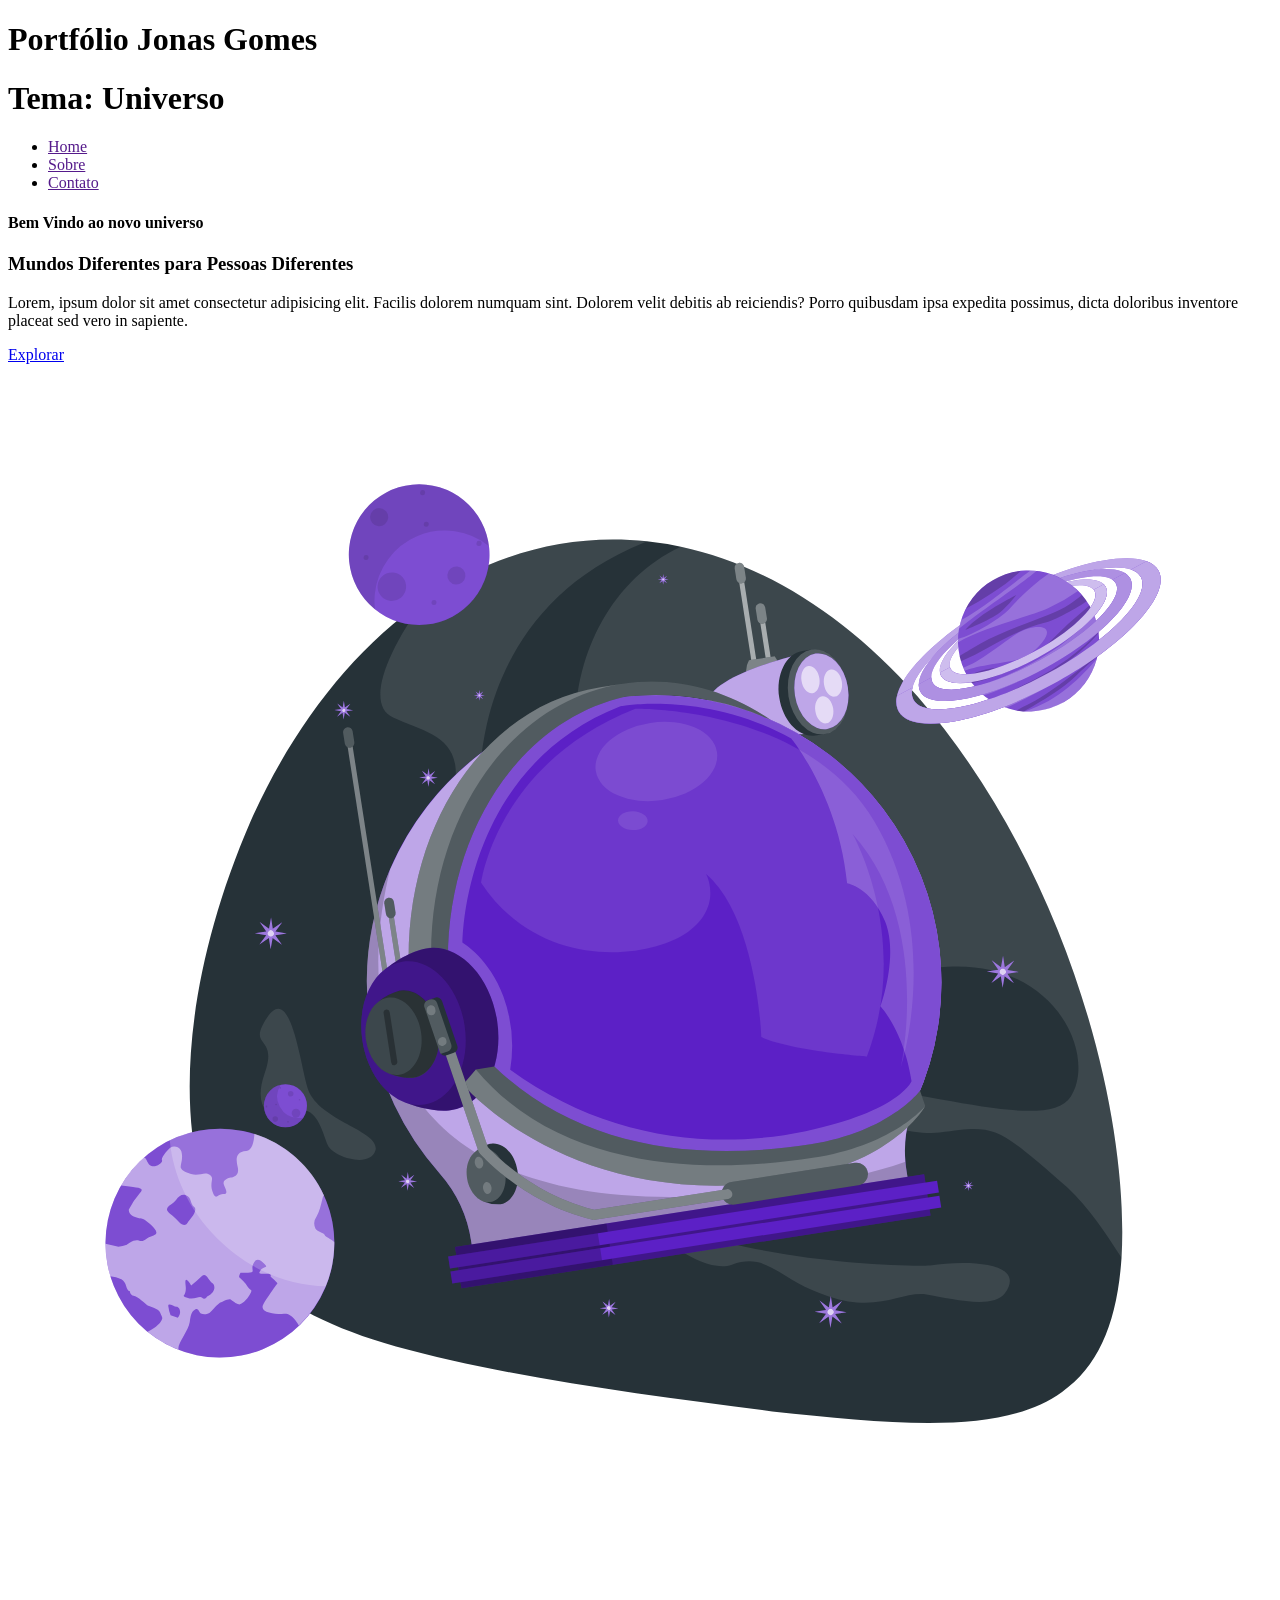
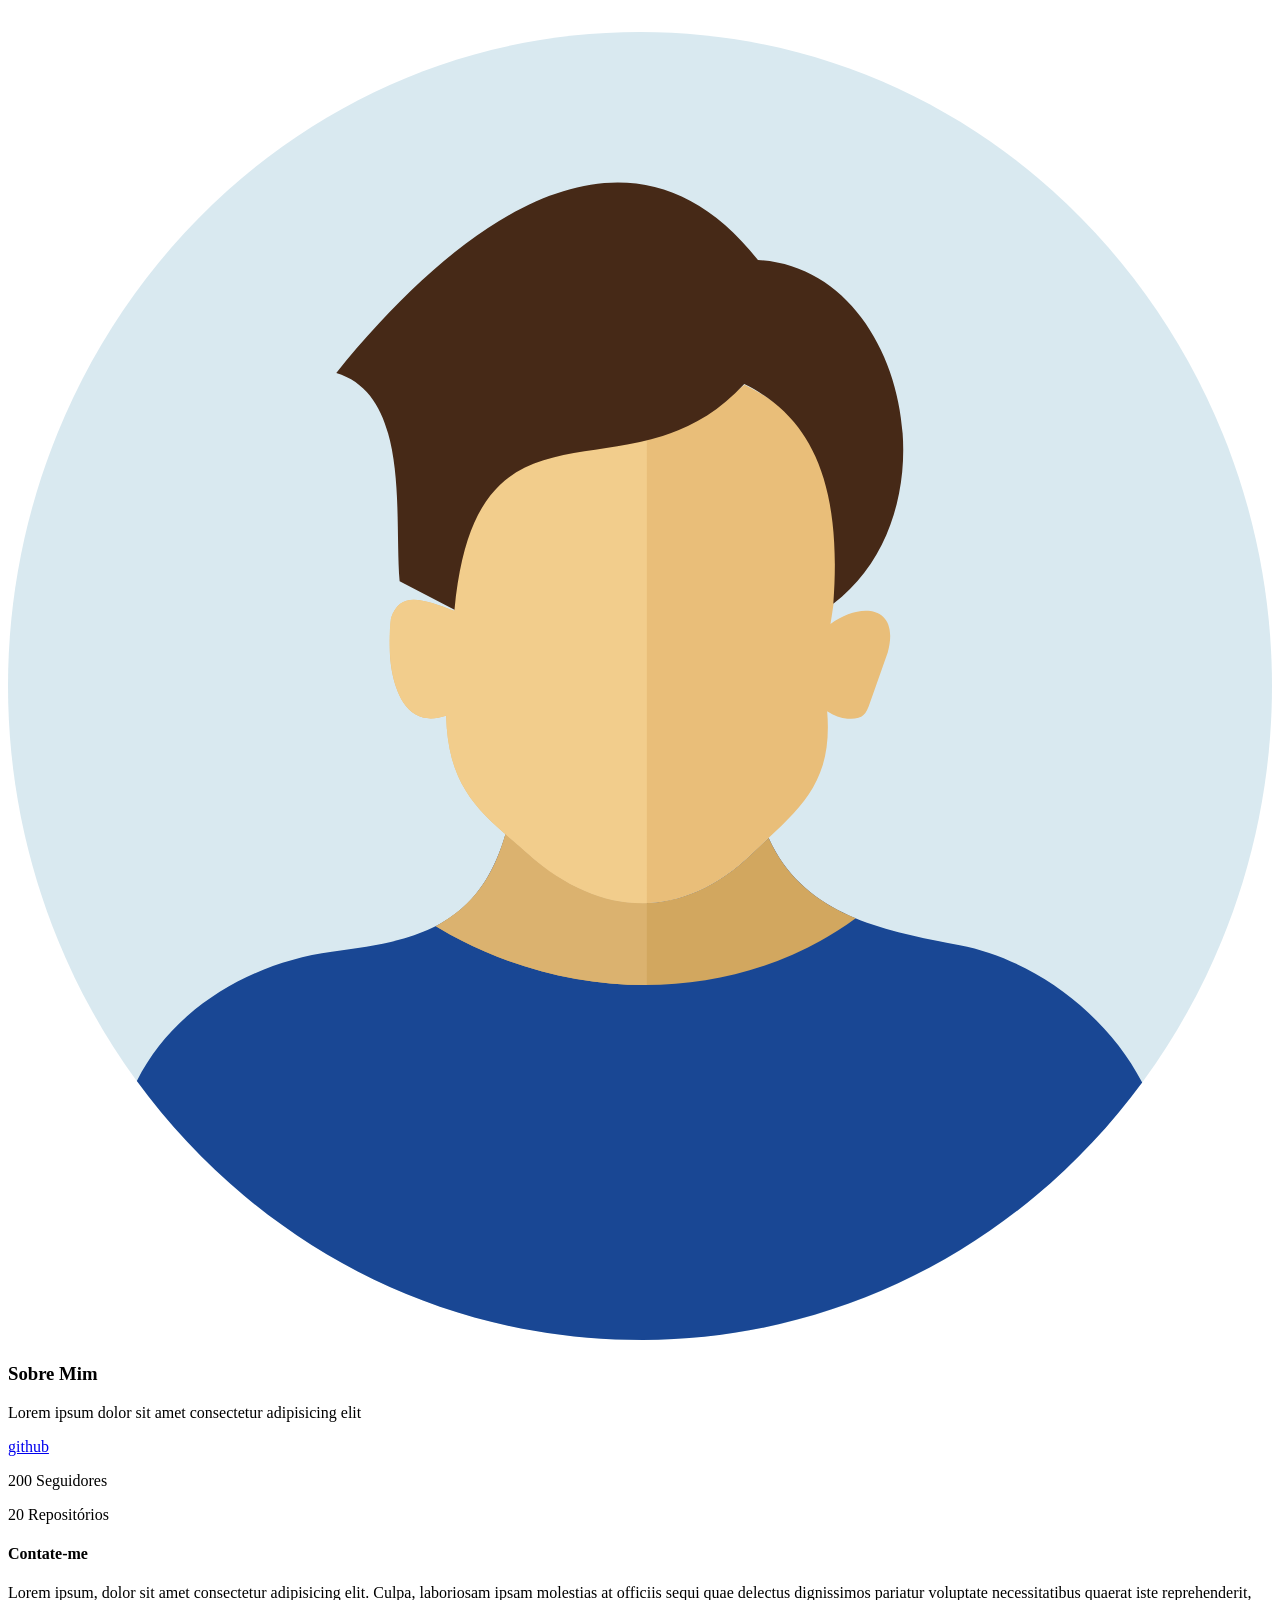
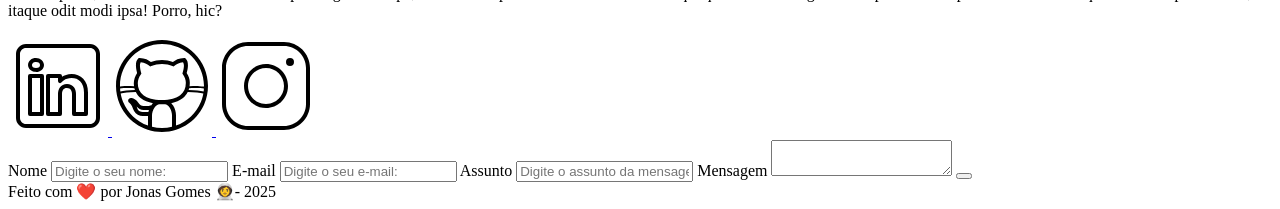
==== index.html @ 2168c21b ":sparkles: feat: Criado index.html" ====
<!DOCTYPE html>
<html lang="pt-br">
  <head>
    <meta charset="UTF-8" />
    <meta name="viewport" content="width=device-width, initial-scale=1.0" />
    <meta
      name="description"
      content="Projeto Portfólio de Jonas Gomes"
    />
    <meta name="author" content="Jonas Gomes" />
    <meta name="keywords" content="HTML, CSS, Javascript" />
    <link rel="icon" href="./assets/img/favicon.svg" />
    <title>Portfólio Jonas Gomes</title>
  </head>
  <body>
    <!-- Cabeçalho da Página -->
    <header>
      <!--Título do Cabeçalho -->
      <div id="header_content">
        <div id="titulo">
          <h1>Portfólio Jonas Gomes</h1>
          <h1>Tema: Universo</h1>
        </div>

        <div id="menu">
          <nav>
            <!-- Marcadores não Ordenados -->
            <ul>
              <li><a href="">Home</a></li>
              <li><a href="">Sobre</a></li>
              <li><a href="">Contato</a></li>
            </ul>
          </nav>
        </div>
      </div>
    </header>

    <!-- Sessão Principal da Página -->
    <main>
      <section id="home">
        <article id="home-texto">
          <h4>Bem Vindo ao novo universo</h4>
          <h1>Mundos Diferentes para Pessoas Diferentes</h1>
          <p>
            Lorem, ipsum dolor sit amet consectetur adipisicing elit. Facilis
            dolorem numquam sint. Dolorem velit debitis ab reiciendis? Porro
            quibusdam ipsa expedita possimus, dicta doloribus inventore placeat
            sed vero in sapiente.
          </p>
          <a href="https://github.com/JunoPrice" target="_blank"> Explorar </a>
        </article>

        <article id="home-imagem">
          <img
            src="./assets/img/astronauta.svg"
            alt="Capacete de Astronauta Animado"
          />
        </article>
      </section>

      <section id="about">
        <img src="./assets/img/user_01.svg" alt="Foto do Perfil do Github" />

        <article id="about-texto">
          <h1>Sobre Mim</h1>
          <p>Lorem ipsum dolor sit amet consectetur adipisicing elit</p>

          <div id="about_github">
            <a href="https://github.com/JunoPrice" target="_blank">
              github
            </a>
            <p>200 Seguidores</p>
            <p>20 Repositórios</p>
          </div>
        </article>
      </section>

      <section id="contact">
        <h4>Contate-me</h4>
        <p>
          Lorem ipsum, dolor sit amet consectetur adipisicing elit. Culpa,
          laboriosam ipsam molestias at officiis sequi quae delectus dignissimos
          pariatur voluptate necessitatibus quaerat iste reprehenderit, itaque
          odit modi ipsa! Porro, hic?
        </p>
        <div id="icones_redes_sociais">
          <a href="https://www.linkedin.com/in/jonas-neto/" target="_blank">
            <img src="./assets/img/linkedin.svg" alt="logo do Linkedin" />
          </a>
          <a href="https://www.linkedin.com/in/jonas-neto" target="_blank">
            <img src="./assets/img/github.svg" alt="logo do Github" />
          </a>
          <a href="https://www.instagram.com/junoprice/" target="_blank">
            <img src="./assets/img/instagram.svg" alt="logo do Instagram" />
          </a>
        </div>

        <form action="sucess.html" method="post">
          <label for="nome">Nome</label>
          <input
            id="nome"
            type="text"
            name="nome"
            placeholder="Digite o seu nome: "
          />
          <span id="txtNome"></span>

          <label for="email">E-mail</label>
          <input
            id="email"
            type="text"
            name="email"
            placeholder="Digite o seu e-mail: "
          />
          <span id="txtEmail"></span>

          <label for="assunto">Assunto</label>
          <input
            id="assunto"
            type="text"
            name="assunto"
            placeholder="Digite o assunto da mensagem: "
          />
          <span id="txtAssunto"></span>

          <label for="mensagem">Mensagem</label>
          <textarea id="" name="mensagem" placeholder="Digite a sua mensagem: ">
          </textarea>
          <button type="submit"></button>
        </form>
      </section>
    </main>

    <!-- Rodapé da Página -->
    <footer>Feito com ❤️ por Jonas Gomes 👩‍🚀- 2025</footer>
  </body>
</html>
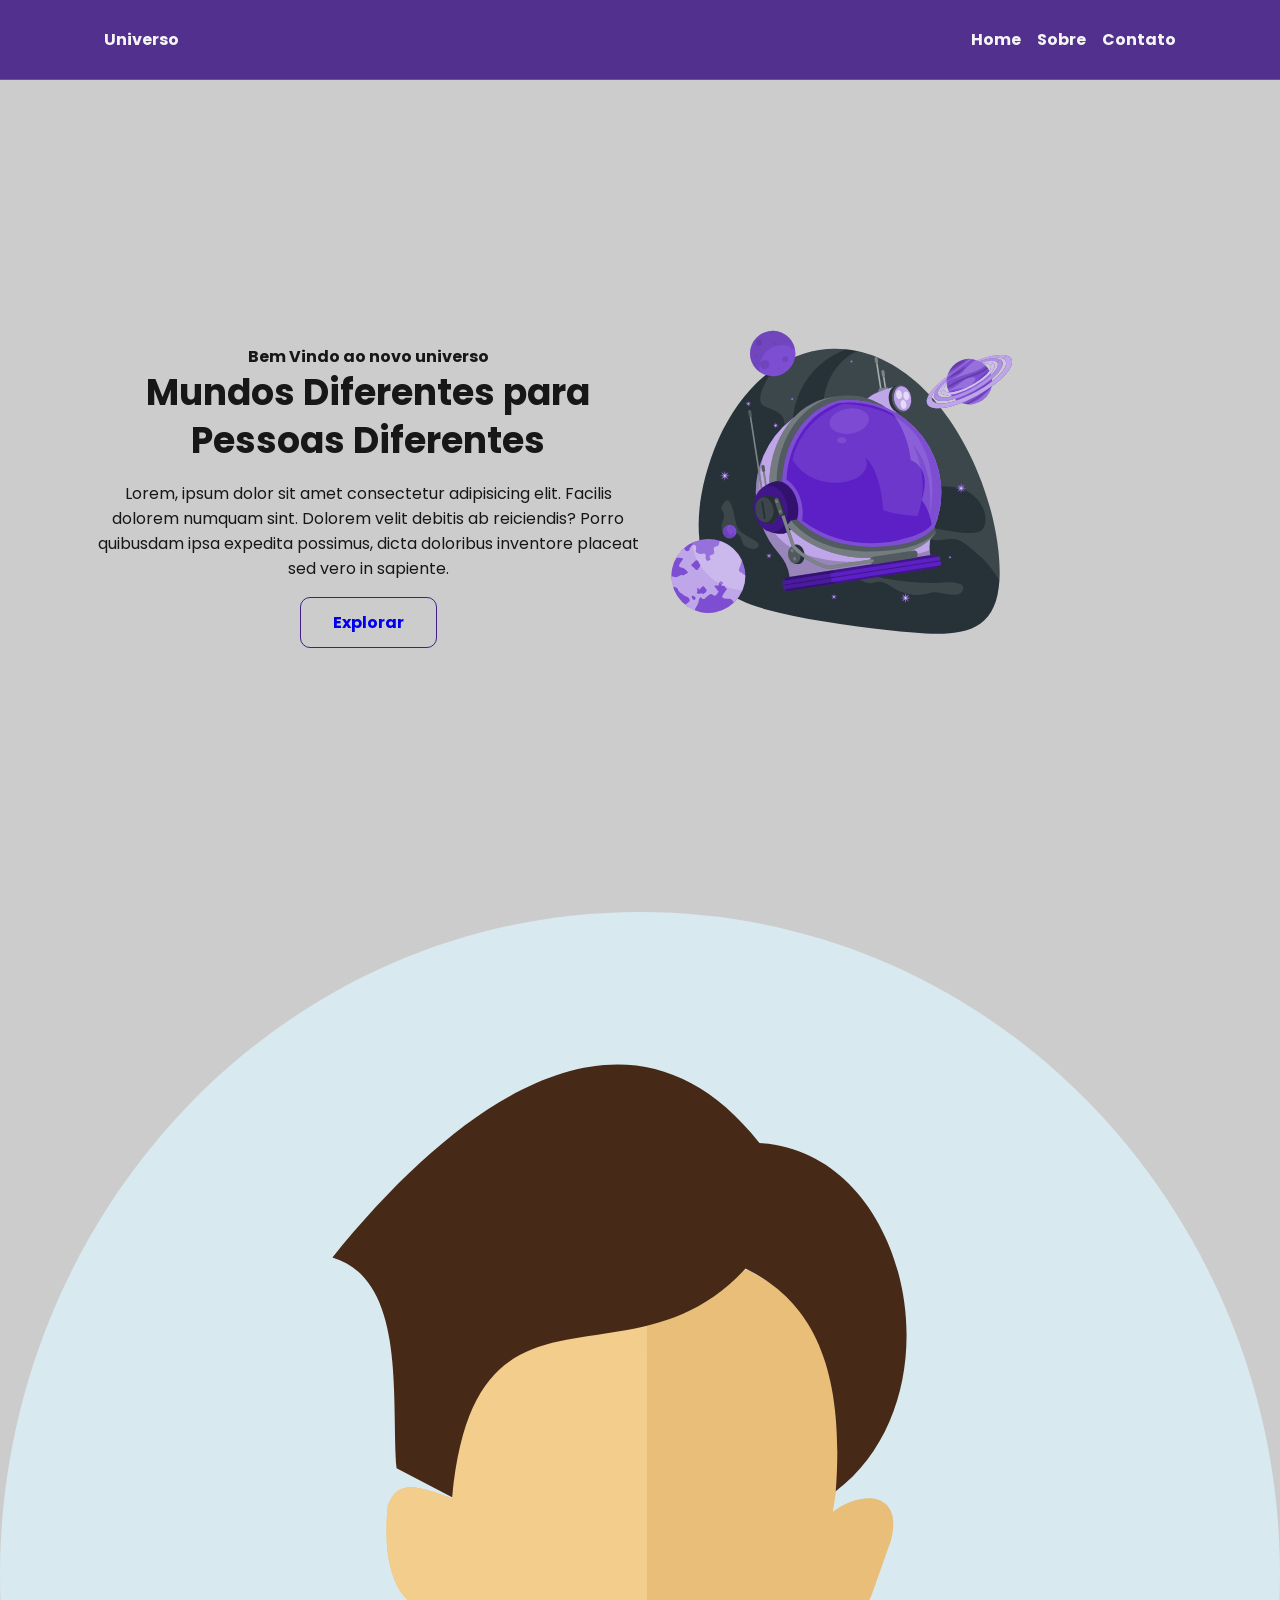
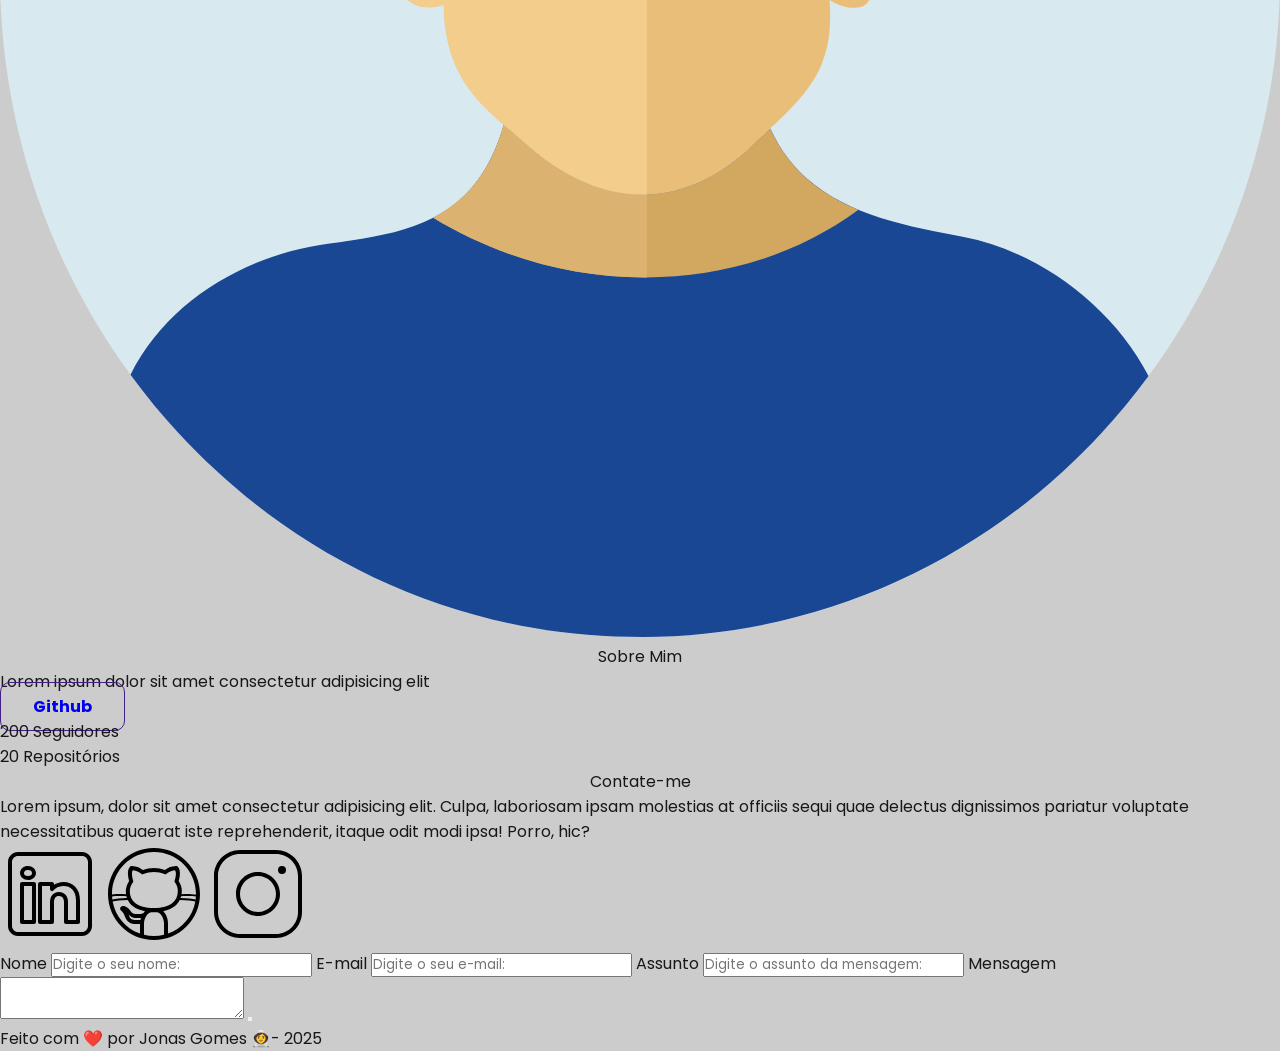
==== commit b578de94: ":sparkles: Estilizado home" ====
--- a/index.html
+++ b/index.html
@@ -1,44 +1,64 @@
 <!DOCTYPE html>
 <html lang="pt-br">
+  
   <head>
-    <meta charset="UTF-8" />
-    <meta name="viewport" content="width=device-width, initial-scale=1.0" />
-    <meta
-      name="description"
-      content="Projeto Portfólio de Jonas Gomes"
-    />
-    <meta name="author" content="Jonas Gomes" />
-    <meta name="keywords" content="HTML, CSS, Javascript" />
-    <link rel="icon" href="./assets/img/favicon.svg" />
-    <title>Portfólio Jonas Gomes</title>
+
+      <!-- Fontes do Google -->
+      <link rel="preconnect" href="https://fonts.googleapis.com">
+      <link rel="preconnect" href="https://fonts.gstatic.com" crossorigin>
+     
+      <!-- Fonte do Google - Poppins -->
+      <link href="https://fonts.googleapis.com/css2?family=Poppins&display=swap" rel="stylesheet">
+
+     <meta charset="UTF-8" />
+     <meta name="viewport" content="width=device-width, initial-scale=1.0" />
+     <meta name="description"content="Projeto Portfólio de Jonas Gomes"/>
+     <meta name="author" content="Jonas Gomes" />
+     <meta name="keywords" content="HTML, CSS, Javascript" />
+     <link rel="icon" href="./assets/img/favicon.svg" />
+
+      <!-- Link para a Folha de Estilo CSS -->
+     <link rel="stylesheet" href="./assets/css/styles.css">
+
+      <title>Portfólio Jonas Gomes</title>
   </head>
+
+
   <body>
-    <!-- Cabeçalho da Página -->
-    <header>
-      <!--Título do Cabeçalho -->
-      <div id="header_content">
-        <div id="titulo">
-          <h1>Portfólio Jonas Gomes</h1>
-          <h1>Tema: Universo</h1>
+
+       <!-- Cabeçalho da Página -->
+    <header class="flex menu_container">
+
+      <div id="header_content" class="menu_content">
+
+          <!--Título do Cabeçalho -->
+            <div id="titulo">
+                <a href="#">Universo</a>
+            </div>
+
+          <!-- Menu -->
+          <div id="menu" class="flex">
+             <nav>
+                  <!-- Marcadores não Ordenados -->
+                  <ul class="flex menu_list">
+                    <li><a href="">Home</a></li>
+                    <li><a href="">Sobre</a></li>
+                    <li><a href="">Contato</a></li>
+                  </ul>
+               </nav>
+            </div>
         </div>
-
-        <div id="menu">
-          <nav>
-            <!-- Marcadores não Ordenados -->
-            <ul>
-              <li><a href="">Home</a></li>
-              <li><a href="">Sobre</a></li>
-              <li><a href="">Contato</a></li>
-            </ul>
-          </nav>
-        </div>
-      </div>
     </header>
 
     <!-- Sessão Principal da Página -->
     <main>
-      <section id="home">
-        <article id="home-texto">
+
+      <!-- Seção home -->
+      <section id="home" class="flex home_container">
+
+        <!-- Texto da Seção Home -->
+        <article id="home-texto" class="flex home_content">
+          
           <h4>Bem Vindo ao novo universo</h4>
           <h1>Mundos Diferentes para Pessoas Diferentes</h1>
           <p>
@@ -47,10 +67,16 @@
             quibusdam ipsa expedita possimus, dicta doloribus inventore placeat
             sed vero in sapiente.
           </p>
-          <a href="https://github.com/JunoPrice" target="_blank"> Explorar </a>
+            <a href="https://github.com/JunoPrice" 
+             target="_blank"
+             class="botao"
+            > 
+            Explorar 
+           </a>
         </article>
 
-        <article id="home-imagem">
+        <!-- Imagem da Seção Home -->
+        <article id="home-imagem" class="home_content">
           <img
             src="./assets/img/astronauta.svg"
             alt="Capacete de Astronauta Animado"
@@ -66,8 +92,11 @@
           <p>Lorem ipsum dolor sit amet consectetur adipisicing elit</p>
 
           <div id="about_github">
-            <a href="https://github.com/JunoPrice" target="_blank">
-              github
+            <a href="https://github.com/JunoPrice"
+            target="_blank"
+            class="botao"
+            >
+              Github
             </a>
             <p>200 Seguidores</p>
             <p>20 Repositórios</p>
--- a/assets/css/styles.css
+++ b/assets/css/styles.css
@@ -0,0 +1,232 @@
+*{
+    margin: 0;
+    padding: 0;
+    box-sizing:border-box;
+    text-decoration: none;
+    outline: none;
+    font-weight: 400;
+    font-family: 'Poppins', sans-serif;
+}
+
+:root {
+    --purple-200: #9a7bd1;
+    --purple-500: #6b36c8;
+    --purple-800: #441f88;
+
+    --gray-200: #cccccc;
+    --gray-400: #505861;
+
+    --black-800: #171717;
+
+    --white: #F9F9F9;
+}
+
+html{
+    width: 100%;
+    height: 100vh;
+    scroll-behavior: smooth;
+
+}
+
+body{
+    background-color: var(--gray-200);
+    color: var(--black-800);
+    -webkit-font-smoothing: antialiased;
+    -moz-osx-font-smoothing: grayscale;
+}
+
+button,
+a {
+    cursos: pointer;
+}
+
+.botao{
+    text-align: center;
+    padding: 12px 32px;
+    background: none;
+    border: 1px solid var(--purple-800);
+    border-radius: 10px;
+    font-weight: 700;
+}
+
+.botao:hover{
+    background-color: var(--purple-800);
+    color: var(--white)
+
+}
+
+.flex{
+    display: flex;
+    justify-content: center;
+    align-items: center;
+}
+
+/* Estilização - Seção Header */
+
+.menu_container{
+    height: 80px;
+    position: sticky;
+    top: 0;
+    width: 100%;
+    background-color: var(--purple-800);
+    border-bottom: 1px solid var(--purple-500);
+    filter: opacity(0.9)
+}
+
+.menu_container a{
+    color: var(--white);
+    font-weight: 700;
+}
+
+.menu_container a:hover{
+    color: var(--purple-200);
+}
+
+.menu_content{
+    max-width: 1120px;
+    padding: 0 24px;
+    width: 100%;
+    display: flex;
+    justify-content: space-between;
+}
+
+.menu_list{
+    list-style: none;
+    text-align: center;
+}
+
+.menu_list li{
+    margin-left: 1rem;
+
+}
+
+/* Estilização da Seção Home */
+
+.home_container{
+    max-width: 1120px;
+    margin: 16px auto;
+    padding: 0 1rem;
+    height: calc(100vh - 100px);
+}
+
+.home_container p,
+h1,
+h4{
+    text-align: center;
+    font-size: 1rem;
+}
+
+.home_container h1{
+    font-size: 2.25rem;
+    line-height: 3rem;
+    font-weight: 700;
+}
+
+.home_container h4{
+    font-weight: 700;
+}
+
+.home_container p{
+    margin: 1rem 0;
+}
+
+.home_container .botao{
+    widtch: 40%;
+}
+
+.home_content{
+    width: 50vw;
+    flex-direction: column;
+}
+
+.home_content img{
+    display: flex;
+    width: 75%
+}
+
+/* Estilização Seção about */
+
+
+.about_container{
+    max-width: 1120px;
+    margin: 16px auto;
+    padding: 0 1rem;
+    height: 100vh;
+}
+
+.about_container p,
+h1{
+    text-align: center;
+    font-size: 1rem;
+}
+
+.about_container h1{
+    font-size: 2rem;
+    line-height: 3rem;
+    font-weight: 700;
+}
+
+.about_container p{
+    margin: 1rem 0;
+}
+
+.about_content{
+    width: 50vw;
+    flex-direction: column;
+}
+
+.about_img{
+    display: flex;
+    margin-right: 16px;
+    width: 40%;
+    border: 5px solid var(--purple-800);
+    border-radius: 50%;
+}
+
+.about_github{
+    width: 50vw;
+    align-items: center;
+    justify-content: space-evenly;
+}
+
+
+/* estilização footer */
+
+
+.footer_container{
+    height: 89px;
+    width: 100%;
+    background-color: var(--purple-800);
+    border-bottom:  1px solid var(--purple-500);
+    filter: opacity(0.9);
+    color: var(--white);
+    font-size: 1rem;
+}
+
+/* estilização sucess */
+
+.sucess_container{
+    flex-direction: column;
+    max-width: 1120px;
+    margin: 16px auto;
+    padding: 0 1rem;
+    height: calc(100vh - 189px);
+    justify-content: center;
+    align-items: center;
+    gap: 2rem;
+}
+
+.sucess_container h1{
+    font-size: 2rem;
+    font-weight: 700;
+}
+
+.sucess_container h4{
+    font-size: 1rem;
+}
+
+.sucess_container .botao{
+    display: flex;
+    justify-content: center;
+    flex-direction: column;
+}
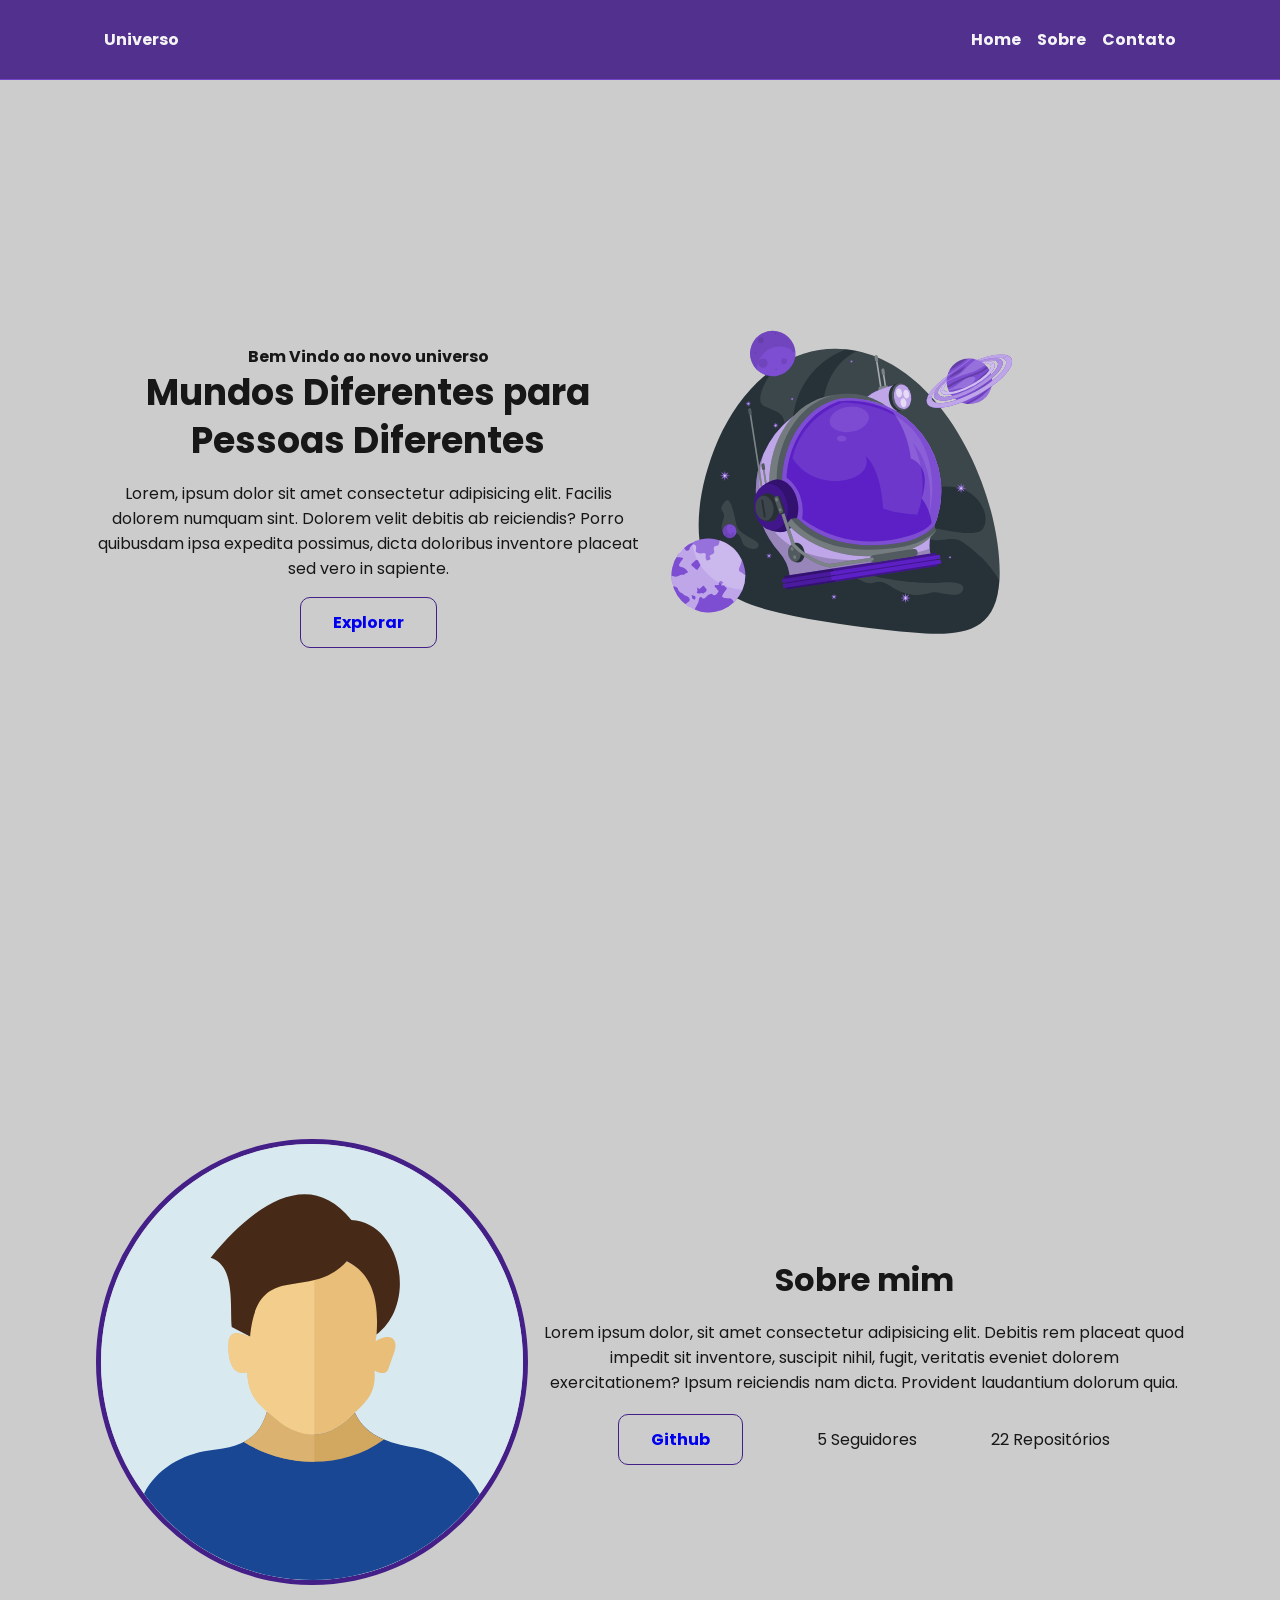
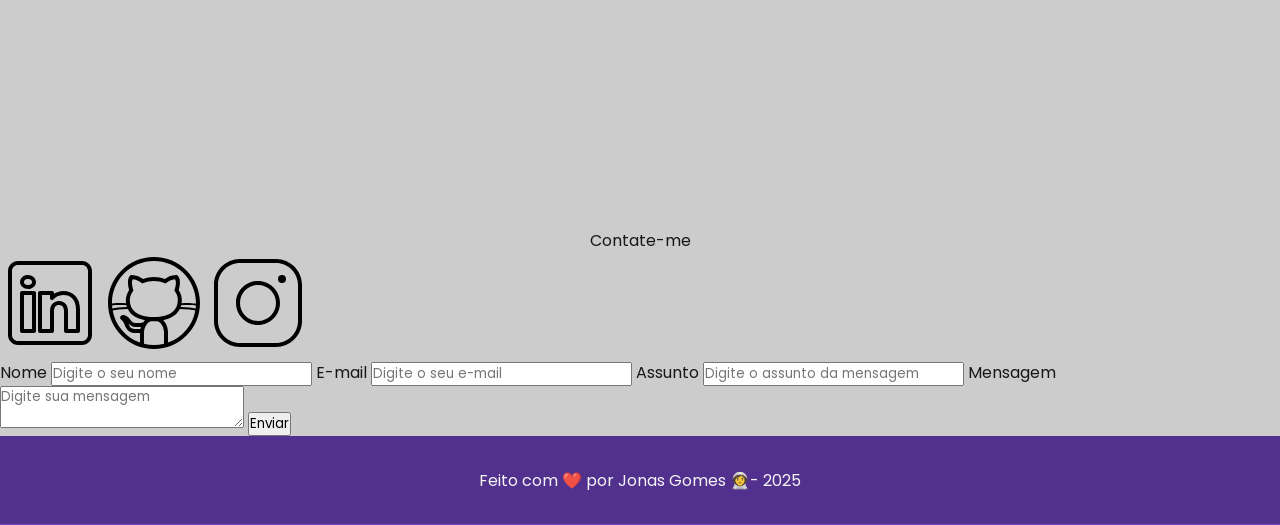
==== commit 5877e773: ":sparkles: Estilizado about_contact_footer" ====
--- a/index.html
+++ b/index.html
@@ -84,83 +84,90 @@
         </article>
       </section>
 
-      <section id="about">
-        <img src="./assets/img/user_01.svg" alt="Foto do Perfil do Github" />
+      <!-- Seção about - sobre -->
 
-        <article id="about-texto">
-          <h1>Sobre Mim</h1>
-          <p>Lorem ipsum dolor sit amet consectetur adipisicing elit</p>
+      <section class="flex about_container" id="about">
 
-          <div id="about_github">
-            <a href="https://github.com/JunoPrice"
-            target="_blank"
-            class="botao"
-            >
-              Github
-            </a>
-            <p>200 Seguidores</p>
-            <p>20 Repositórios</p>
-          </div>
+        <article  class="about_img">
+            <img src="./assets/img/user_01.svg" alt="Foto do Perfil do Github">
         </article>
-      </section>
+        
 
-      <section id="contact">
-        <h4>Contate-me</h4>
-        <p>
-          Lorem ipsum, dolor sit amet consectetur adipisicing elit. Culpa,
-          laboriosam ipsam molestias at officiis sequi quae delectus dignissimos
-          pariatur voluptate necessitatibus quaerat iste reprehenderit, itaque
-          odit modi ipsa! Porro, hic?
-        </p>
-        <div id="icones_redes_sociais">
-          <a href="https://www.linkedin.com/in/jonas-neto/" target="_blank">
-            <img src="./assets/img/linkedin.svg" alt="logo do Linkedin" />
-          </a>
-          <a href="https://www.linkedin.com/in/jonas-neto" target="_blank">
-            <img src="./assets/img/github.svg" alt="logo do Github" />
-          </a>
-          <a href="https://www.instagram.com/junoprice/" target="_blank">
-            <img src="./assets/img/instagram.svg" alt="logo do Instagram" />
-          </a>
-        </div>
+        <article class="flex about_content" id="about_texto">
+            <h1>Sobre mim</h1>
 
-        <form action="sucess.html" method="post">
-          <label for="nome">Nome</label>
-          <input
-            id="nome"
-            type="text"
-            name="nome"
-            placeholder="Digite o seu nome: "
-          />
-          <span id="txtNome"></span>
+            <p>Lorem ipsum dolor, sit amet consectetur adipisicing elit. Debitis rem placeat quod impedit sit
+                inventore, suscipit nihil, fugit, veritatis eveniet dolorem exercitationem? Ipsum reiciendis nam
+                dicta. Provident laudantium dolorum quia.</p>
 
-          <label for="email">E-mail</label>
-          <input
-            id="email"
-            type="text"
-            name="email"
-            placeholder="Digite o seu e-mail: "
-          />
-          <span id="txtEmail"></span>
+            <div class="flex about_github" id="about_github">
+                <a class="botao" href="https://github.com/JunoPrice" target="_blank">Github</a>
 
-          <label for="assunto">Assunto</label>
-          <input
-            id="assunto"
-            type="text"
-            name="assunto"
-            placeholder="Digite o assunto da mensagem: "
-          />
-          <span id="txtAssunto"></span>
+                <p>5 Seguidores</p>
+                <p>22 Repositórios</p>
+            </div>
+        </article>
+    </section>
 
-          <label for="mensagem">Mensagem</label>
-          <textarea id="" name="mensagem" placeholder="Digite a sua mensagem: ">
-          </textarea>
-          <button type="submit"></button>
-        </form>
-      </section>
+
+          <!-- Seção contato -->      
+          <section id="contact">
+
+            <h4>Contate-me</h4>
+            <p></p>
+            <div id="icones_redes_sociais">
+                <a href="https://www.linkedin.com/in/jonas-neto/" target="_blank">
+                    <img src="./assets/img/linkedin.svg" alt="Logo do Linkedin">
+                </a>
+
+                <a href="https://github.com/JunoPrice" target="_blank">
+                    <img src="./assets/img/github.svg" alt="Logo do Github">
+                </a>
+
+                <a href="https://www.instagram.com/junoprice/" target="_blank">
+                    <img src="./assets/img/instagram.svg" alt="Logo do Instagram">
+                </a>
+            </div>
+
+
+            <form onsubmit="window.location.href='sucess.html'; return false;">
+                <label for="nome">Nome</label>
+                <input id="nome" 
+                type="text" 
+                name="nome" 
+                placeholder="Digite o seu nome">
+                <span id="txtNome"></span>
+
+                <label for="email">E-mail</label>
+                <input id="email" 
+                type="text" 
+                name="email" 
+                placeholder="Digite o seu e-mail">
+                <span id="txtEmail"></span>
+
+                <label for="assunto">Assunto</label>
+                <input id="assunto" 
+                type="text" 
+                name="assunto" 
+                placeholder="Digite o assunto da mensagem">
+                <span id="txtAssunto"></span>
+
+                <label for="mensagem">Mensagem</label>
+                <textarea id="mensagem" 
+                name="mensagem" 
+                placeholder="Digite sua mensagem"></textarea>
+
+                <button type="submit">Enviar</button>
+            </form>
+
+        </section>
     </main>
 
     <!-- Rodapé da Página -->
-    <footer>Feito com ❤️ por Jonas Gomes 👩‍🚀- 2025</footer>
+    <footer class="flex footer_container">
+
+        Feito com ❤️ por Jonas Gomes 👩‍🚀- 2025
+
+    </footer>
   </body>
 </html>
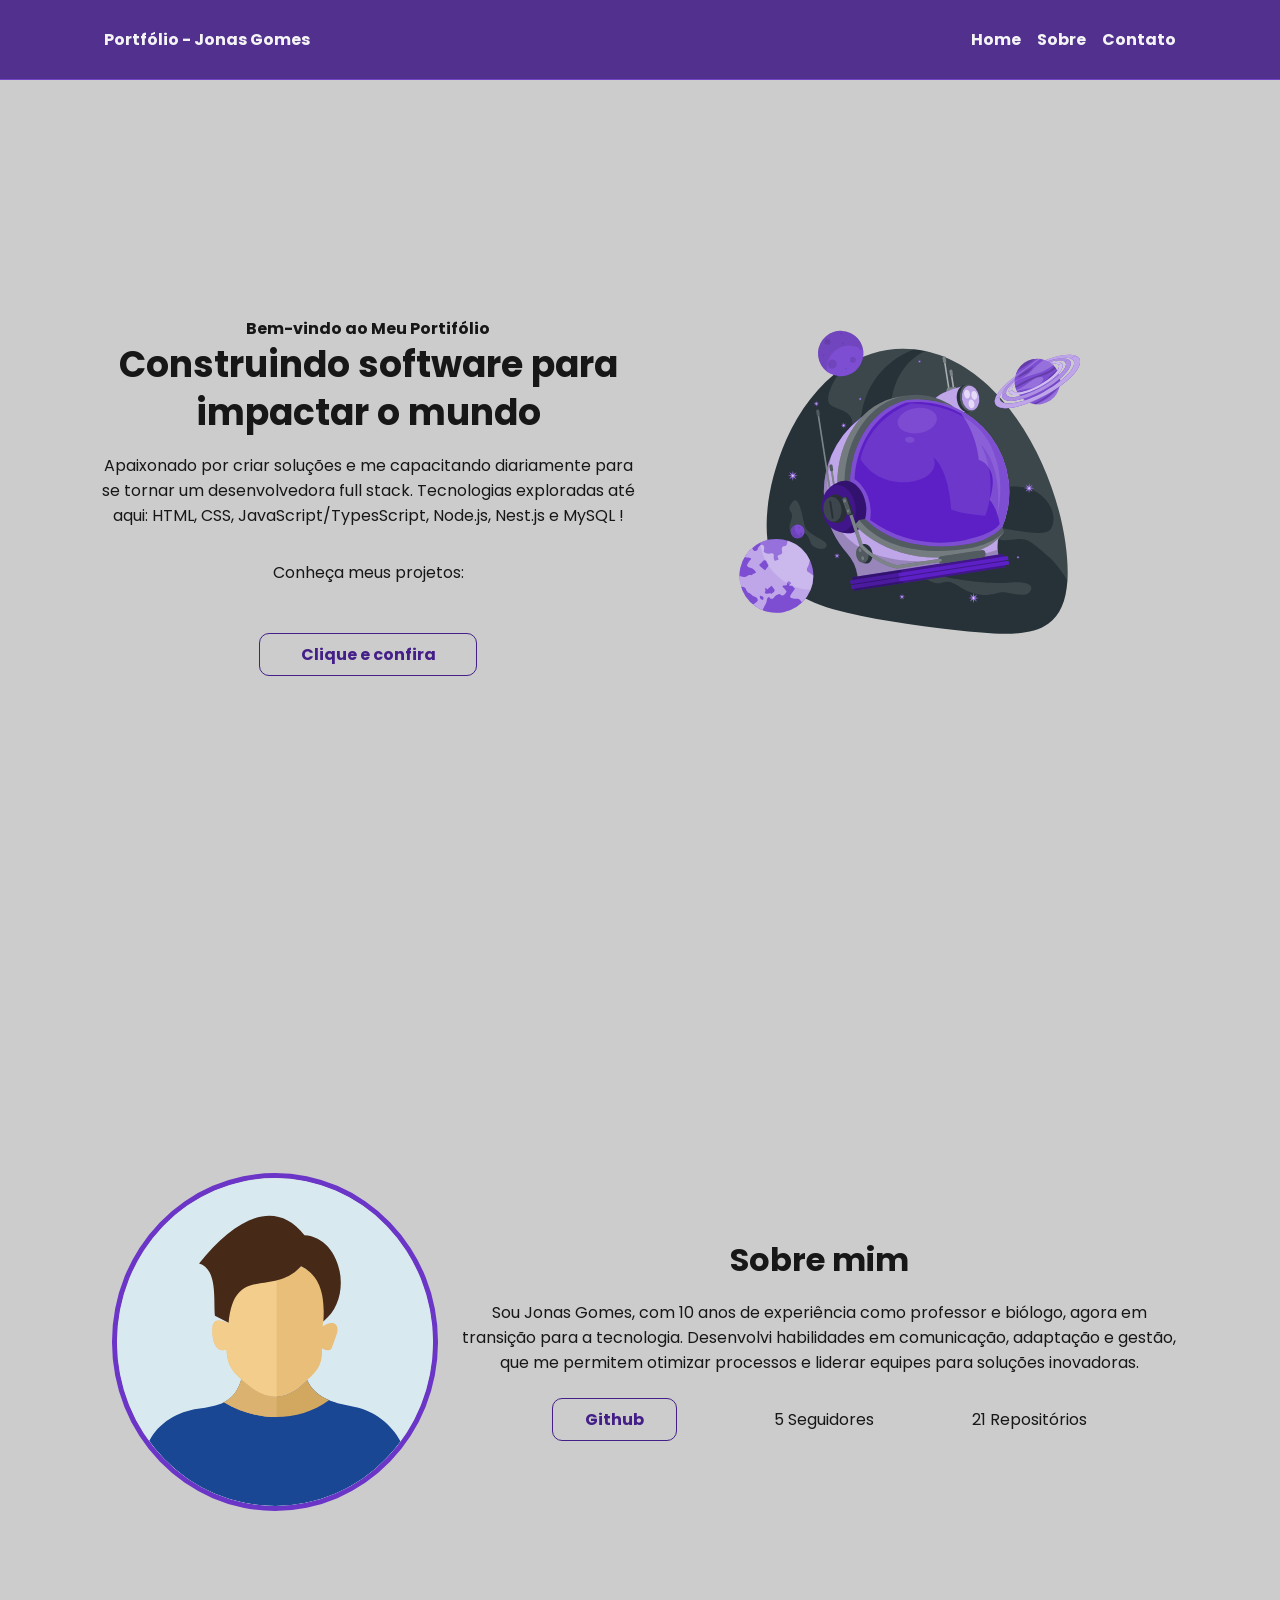
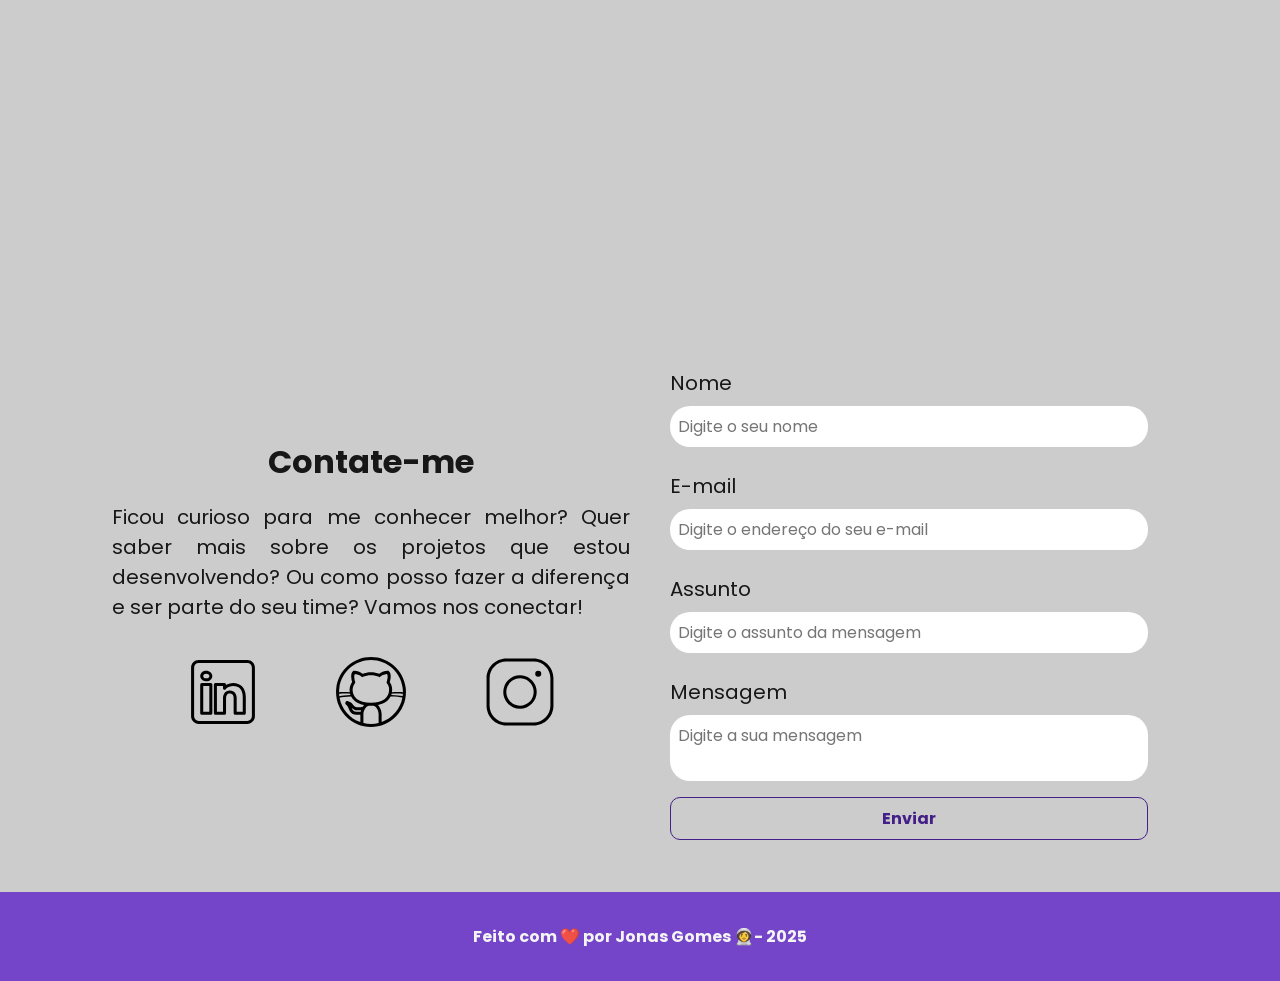
==== commit 082caa00: ":sparkles: Estilizado formulário" ====
--- a/index.html
+++ b/index.html
@@ -1,173 +1,154 @@
 <!DOCTYPE html>
 <html lang="pt-br">
-  
-  <head>
 
-      <!-- Fontes do Google -->
-      <link rel="preconnect" href="https://fonts.googleapis.com">
-      <link rel="preconnect" href="https://fonts.gstatic.com" crossorigin>
-     
-      <!-- Fonte do Google - Poppins -->
-      <link href="https://fonts.googleapis.com/css2?family=Poppins&display=swap" rel="stylesheet">
+<head>
 
-     <meta charset="UTF-8" />
-     <meta name="viewport" content="width=device-width, initial-scale=1.0" />
-     <meta name="description"content="Projeto Portfólio de Jonas Gomes"/>
-     <meta name="author" content="Jonas Gomes" />
-     <meta name="keywords" content="HTML, CSS, Javascript" />
-     <link rel="icon" href="./assets/img/favicon.svg" />
+    <!-- Fontes do Google -->
+    <link rel="preconnect" href="https://fonts.googleapis.com">
+    <link rel="preconnect" href="https://fonts.gstatic.com" crossorigin>
 
-      <!-- Link para a Folha de Estilo CSS -->
-     <link rel="stylesheet" href="./assets/css/styles.css">
+    <!-- Fonte do Google - Poppins -->
+    <link href="https://fonts.googleapis.com/css2?family=Poppins&display=swap" rel="stylesheet">
 
-      <title>Portfólio Jonas Gomes</title>
-  </head>
+    <meta charset="UTF-8">
+    <meta name="viewport" content="width=device-width, initial-scale=1.0">
+    <meta name="description" content="Projeto Portfólio">
+    <meta name="author" content="Jonas Gomes">
+    <meta name="keywords" content="HTML, CSS, JavaScript">
+    <link rel="icon" href="./assets/img/favicon.svg" />
 
+    <!--  Link para a Folha de Estilos CSS -->
+    <link rel="stylesheet" href="./assets/css/styles.css">
 
-  <body>
+    <title>Portfólio do Jonas</title>
+</head>
 
-       <!-- Cabeçalho da Página -->
+<body>
+
+    <!-- Cabeçalho da Página -->
     <header class="flex menu_container">
 
-      <div id="header_content" class="menu_content">
+        <div id="header_content" class="menu_content">
 
-          <!--Título do Cabeçalho -->
+            <!-- Título do Cabeçalho -->
             <div id="titulo">
-                <a href="#">Universo</a>
+                <a href="#">Portfólio - Jonas Gomes</a>
             </div>
 
-          <!-- Menu -->
-          <div id="menu" class="flex">
-             <nav>
-                  <!-- Marcadores não Ordenados -->
-                  <ul class="flex menu_list">
-                    <li><a href="">Home</a></li>
-                    <li><a href="">Sobre</a></li>
-                    <li><a href="">Contato</a></li>
-                  </ul>
-               </nav>
+            <!-- Menu -->
+            <div id="menu" class="flex">
+                <nav>
+                    <!-- Marcadores não Ordenados para criar as opções do menu -->
+                    <ul class="flex menu_list">
+                        <li><a href="#">Home</a></li>
+                        <li><a href="#about">Sobre</a></li>
+                        <li><a href="#contact">Contato</a></li>
+                    </ul>
+                </nav>
             </div>
         </div>
+
     </header>
 
-    <!-- Sessão Principal da Página -->
+    <!-- Seção Principal da Página -->
     <main>
 
-      <!-- Seção home -->
-      <section id="home" class="flex home_container">
+        <!-- Seção home -->
+        <section id="home" class="flex home_container">
 
-        <!-- Texto da Seção Home -->
-        <article id="home-texto" class="flex home_content">
-          
-          <h4>Bem Vindo ao novo universo</h4>
-          <h1>Mundos Diferentes para Pessoas Diferentes</h1>
-          <p>
-            Lorem, ipsum dolor sit amet consectetur adipisicing elit. Facilis
-            dolorem numquam sint. Dolorem velit debitis ab reiciendis? Porro
-            quibusdam ipsa expedita possimus, dicta doloribus inventore placeat
-            sed vero in sapiente.
-          </p>
-            <a href="https://github.com/JunoPrice" 
-             target="_blank"
-             class="botao"
-            > 
-            Explorar 
-           </a>
-        </article>
+            <!-- Texto da Seção Home -->
+            <article id="home_texto" class="flex home_content">
 
-        <!-- Imagem da Seção Home -->
-        <article id="home-imagem" class="home_content">
-          <img
-            src="./assets/img/astronauta.svg"
-            alt="Capacete de Astronauta Animado"
-          />
-        </article>
-      </section>
-
-      <!-- Seção about - sobre -->
-
-      <section class="flex about_container" id="about">
-
-        <article  class="about_img">
-            <img src="./assets/img/user_01.svg" alt="Foto do Perfil do Github">
-        </article>
-        
-
-        <article class="flex about_content" id="about_texto">
-            <h1>Sobre mim</h1>
-
-            <p>Lorem ipsum dolor, sit amet consectetur adipisicing elit. Debitis rem placeat quod impedit sit
-                inventore, suscipit nihil, fugit, veritatis eveniet dolorem exercitationem? Ipsum reiciendis nam
-                dicta. Provident laudantium dolorum quia.</p>
-
-            <div class="flex about_github" id="about_github">
-                <a class="botao" href="https://github.com/JunoPrice" target="_blank">Github</a>
-
-                <p>5 Seguidores</p>
-                <p>22 Repositórios</p>
-            </div>
-        </article>
-    </section>
-
-
-          <!-- Seção contato -->      
-          <section id="contact">
-
-            <h4>Contate-me</h4>
-            <p></p>
-            <div id="icones_redes_sociais">
-                <a href="https://www.linkedin.com/in/jonas-neto/" target="_blank">
-                    <img src="./assets/img/linkedin.svg" alt="Logo do Linkedin">
+                <h4>Bem-vindo ao Meu Portifólio</h4>
+                <h1>Construindo software para impactar o mundo</h1>
+                <p>Apaixonado por criar soluções e me capacitando diariamente para se tornar um desenvolvedora full stack. Tecnologias exploradas até aqui: HTML, CSS, JavaScript/TypesScript, Node.js, Nest.js e MySQL !</p><p>Conheça meus projetos:</p>
+                </p>
+                <a href="https://github.com/JunoPrice" target="_blank" class="botao">
+                    Clique e confira
                 </a>
 
-                <a href="https://github.com/JunoPrice" target="_blank">
-                    <img src="./assets/img/github.svg" alt="Logo do Github">
-                </a>
+            </article>
 
-                <a href="https://www.instagram.com/junoprice/" target="_blank">
-                    <img src="./assets/img/instagram.svg" alt="Logo do Instagram">
-                </a>
-            </div>
+            <!-- Imagem da Seção Home -->
+            <article id="home_imagem" class="flex home_content">
+                <img src="./assets/img/astronauta.svg" alt="Capacete de Astronauta Animado">
+            </article>
 
+        </section>
 
-            <form onsubmit="window.location.href='sucess.html'; return false;">
+        <!-- Seção sobre -->
+        <section id="about" class="flex sobre_container">
+
+            <!-- Imagem da Seção Sobre -->
+            <img src="./assets/img/user_01.svg" alt="Foto do Perfil do Github">
+
+            <!-- Texto da Seção Sobre -->
+            <article id="about_texto">
+                <h2>Sobre mim</h2>
+                <p> Sou Jonas Gomes, com 10 anos de experiência como professor e biólogo, agora em transição para a tecnologia. Desenvolvi habilidades em comunicação, adaptação e gestão, que me permitem otimizar processos e liderar equipes para soluções inovadoras.</p>
+
+                <!-- Detalhes do Github -->
+                <div id="about_github" class="flex sobre_github">
+                    <a href="https://github.com/JunoPrice" target="_blank" class="botao">
+                        Github
+                    </a>
+                    <p>5 Seguidores</p>
+                    <p>21 Repositórios</p>
+                </div>
+
+            </article>
+        </section>
+
+        <!-- Seção de Contato -->
+        <section id="contact" class="contato_container">
+
+            <article id="redes_sociais" class="contato_content">
+                <h4>Contate-me</h4>
+                <p>Ficou curioso para me conhecer melhor? Quer saber mais sobre os projetos que estou desenvolvendo? Ou como posso fazer a diferença e ser parte do seu time? Vamos nos conectar!</p>
+
+                <!-- Redes Sociais -->
+                <div id="icones_redes_sociais" class="social_container">
+                    <a href="https://www.linkedin.com/in/jonas-neto/" target="_blank">
+                        <img src="./assets/img/linkedin.svg" alt="Logo do LinkedIn" class="social_icon">
+                    </a>
+                    <a href="https://github.com/JunoPrice" target="_blank">
+                        <img src="./assets/img/github.svg" alt="Logo do Github" class="social_icon">
+                    </a>
+                    <a href="https://www.instagram.com/junoprice/" target="_blank">
+                        <img src="./assets/img/instagram.svg" alt="Logo do Instagram" class="social_icon">
+                    </a>
+                </div>
+            </article>
+
+            <!-- Formulário de Contato -->
+            <form action="" method="POST">
+
                 <label for="nome">Nome</label>
-                <input id="nome" 
-                type="text" 
-                name="nome" 
-                placeholder="Digite o seu nome">
+                <input id="nome" type="text" name="nome" placeholder="Digite o seu nome">
                 <span id="txtNome"></span>
 
                 <label for="email">E-mail</label>
-                <input id="email" 
-                type="text" 
-                name="email" 
-                placeholder="Digite o seu e-mail">
+                <input id="email" type="text" name="email" placeholder="Digite o endereço do seu e-mail">
                 <span id="txtEmail"></span>
 
                 <label for="assunto">Assunto</label>
-                <input id="assunto" 
-                type="text" 
-                name="assunto" 
-                placeholder="Digite o assunto da mensagem">
+                <input id="assunto" type="text" name="assunto" placeholder="Digite o assunto da mensagem">
                 <span id="txtAssunto"></span>
 
                 <label for="mensagem">Mensagem</label>
-                <textarea id="mensagem" 
-                name="mensagem" 
-                placeholder="Digite sua mensagem"></textarea>
+                <textarea id="mensagem" name="mensagem" placeholder="Digite a sua mensagem"></textarea>
 
-                <button type="submit">Enviar</button>
+                <button type="submit" class="botao">Enviar</button>
             </form>
 
         </section>
+
     </main>
 
     <!-- Rodapé da Página -->
-    <footer class="flex footer_container">
+    <footer>
+      Feito com ❤️ por Jonas Gomes 👩‍🚀- 2025
+    </footer>
+</body>
 
-        Feito com ❤️ por Jonas Gomes 👩‍🚀- 2025
-
-    </footer>
-  </body>
 </html>
--- a/assets/css/styles.css
+++ b/assets/css/styles.css
@@ -1,13 +1,24 @@
-*{
+/*  Reset Global da página HTML 
+    Este seletor afeta todos os elementos da página.
+*/
+* {
     margin: 0;
     padding: 0;
-    box-sizing:border-box;
+
+    /* Faz com que width e height incluam a borda e o padding,*/
+    box-sizing: border-box;
+
+    /* Desabilita o sublinhado dos links*/
     text-decoration: none;
+
+    /* Desabilita a borda de foco dos elementos*/
     outline: none;
+
     font-weight: 400;
     font-family: 'Poppins', sans-serif;
 }
 
+/* Declaração das variáveis */
 :root {
     --purple-200: #9a7bd1;
     --purple-500: #6b36c8;
@@ -21,41 +32,50 @@
     --white: #F9F9F9;
 }
 
-html{
+/* Configurações padrões da página 
+   Este seletor afeta todos os elementos debtro da tag html.
+*/
+html {
     width: 100%;
     height: 100vh;
+
+    /* Permite que a rolagem da página aconteça de forma suave*/
     scroll-behavior: smooth;
-
-}
-
-body{
+}
+
+body {
     background-color: var(--gray-200);
     color: var(--black-800);
+
+    /* Exibe as fontes com um traço mais fino e suave (Chrome e Edge) */
     -webkit-font-smoothing: antialiased;
+
+    /* Exibe as fontes com um traço mais fino e suave (Firefox) */
     -moz-osx-font-smoothing: grayscale;
 }
 
 button,
 a {
-    cursos: pointer;
-}
-
-.botao{
-    text-align: center;
-    padding: 12px 32px;
-    background: none;
+    cursor: pointer;
+}
+
+.botao {
+    padding: 0.5rem 2rem;
     border: 1px solid var(--purple-800);
     border-radius: 10px;
-    font-weight: 700;
-}
-
-.botao:hover{
+    font-size: 1rem;
+    font-weight: 700;
+    text-align: center;
+    color: var(--purple-800);
+    background: none;
+}
+
+.botao:hover {
+    color: var(--white);
     background-color: var(--purple-800);
-    color: var(--white)
-
-}
-
-.flex{
+}
+
+.flex {
     display: flex;
     justify-content: center;
     align-items: center;
@@ -63,170 +83,407 @@
 
 /* Estilização - Seção Header */
 
-.menu_container{
-    height: 80px;
+.menu_container {
     position: sticky;
     top: 0;
     width: 100%;
+    height: 5rem;
+    border-bottom: 1px solid var(--purple-500);
     background-color: var(--purple-800);
-    border-bottom: 1px solid var(--purple-500);
-    filter: opacity(0.9)
-}
-
-.menu_container a{
+
+    /* Aplica transparência */
+    filter: opacity(0.9);
+}
+
+.menu_container a {
+    font-weight: 700;
     color: var(--white);
-    font-weight: 700;
-}
-
-.menu_container a:hover{
+}
+
+.menu_container a:hover {
     color: var(--purple-200);
 }
 
-.menu_content{
-    max-width: 1120px;
-    padding: 0 24px;
-    width: 100%;
+.menu_content {
     display: flex;
     justify-content: space-between;
-}
-
-.menu_list{
+    width: 100%;
+    max-width: 1120px;
+    padding: 0 1.5rem;
+}
+
+.menu_list {
+    text-align: center;
     list-style: none;
-    text-align: center;
-}
-
-.menu_list li{
+}
+
+.menu_list li {
     margin-left: 1rem;
-
+}
+
+#menu_content_sucess {
+    width: 100%;
+    max-width: 1120px;
+    padding: 0 1.5rem;
 }
 
 /* Estilização da Seção Home */
 
-.home_container{
-    max-width: 1120px;
-    margin: 16px auto;
+.home_container {
+
+    /* Calcula altura do elemento (altura do navegador - altura do menu + 20px) */
+    height: calc(100vh - 6.25rem);
+
+    max-width: 1120px;
+    margin: 1rem auto;
     padding: 0 1rem;
-    height: calc(100vh - 100px);
 }
 
 .home_container p,
 h1,
-h4{
-    text-align: center;
+h4 {
     font-size: 1rem;
-}
-
-.home_container h1{
+    text-align: center;
+}
+
+.home_container h1 {
     font-size: 2.25rem;
+    font-weight: 700;
     line-height: 3rem;
-    font-weight: 700;
-}
-
-.home_container h4{
-    font-weight: 700;
-}
-
-.home_container p{
+}
+
+.home_container h4 {
+    font-weight: 700;
+}
+
+.home_container p {
     margin: 1rem 0;
 }
 
-.home_container .botao{
-    widtch: 40%;
-}
-
-.home_content{
+.home_container .botao {
+    width: 40%;
+}
+
+.home_content {
+    flex-direction: column;
+    width: 50vw;
+}
+
+.home_content img {
+    width: 75%;
+}
+
+/* Estilização da Seção Home - Página Sucess */
+
+.home_container_sucess {
+    height: calc(100vh - 12.5rem);
+    max-width: 1120px;
+    margin: 1rem auto;
+    padding: 0 1rem;
+}
+
+#home_sucess {
     width: 50vw;
     flex-direction: column;
 }
 
-.home_content img{
-    display: flex;
-    width: 75%
-}
-
-/* Estilização Seção about */
-
-
-.about_container{
-    max-width: 1120px;
-    margin: 16px auto;
+#home_sucess h1 {
+    font-size: 2rem;
+    font-weight: 700;
+}
+
+#home_sucess h4 {
+    font-size: 1.25rem;
+    padding: 1rem;
+}
+
+/* Estilização da Seção Sobre */
+
+.sobre_container {
+    max-width: 1120px;
+    margin: -1.25rem auto;
     padding: 0 1rem;
     height: 100vh;
 }
 
-.about_container p,
-h1{
-    text-align: center;
-    font-size: 1rem;
-}
-
-.about_container h1{
+.sobre_container img {
+    width: 30%;
+    margin: 1rem;
+    border: 5px solid var(--purple-500);
+    border-radius: 50%;
+}
+
+.sobre_container h2 {
     font-size: 2rem;
+    font-weight: bold;
     line-height: 3rem;
-    font-weight: 700;
-}
-
-.about_container p{
+    text-align: center;
+}
+
+.sobre_container p {
     margin: 1rem 0;
-}
-
-.about_content{
-    width: 50vw;
-    flex-direction: column;
-}
-
-.about_img{
-    display: flex;
-    margin-right: 16px;
-    width: 40%;
-    border: 5px solid var(--purple-800);
-    border-radius: 50%;
-}
-
-.about_github{
-    width: 50vw;
-    align-items: center;
+    text-align: center;
+}
+
+.sobre_github {
     justify-content: space-evenly;
 }
 
-
-/* estilização footer */
-
-
-.footer_container{
-    height: 89px;
-    width: 100%;
-    background-color: var(--purple-800);
-    border-bottom:  1px solid var(--purple-500);
-    filter: opacity(0.9);
-    color: var(--white);
-    font-size: 1rem;
-}
-
-/* estilização sucess */
-
-.sucess_container{
-    flex-direction: column;
-    max-width: 1120px;
-    margin: 16px auto;
-    padding: 0 1rem;
-    height: calc(100vh - 189px);
+#sobre_texto {
+    margin-left: 2rem;
+}
+
+/* Estilização da Seção Contact */
+
+.contato_container{
+    display: grid;
+    grid-template-columns: 1fr 1fr;
     justify-content: center;
     align-items: center;
-    gap: 2rem;
-}
-
-.sucess_container h1{
+    gap: 1.25rem;
+    max-width: 1120px;
+    margin: 4rem auto 2rem;
+    padding: 0 2rem;
+}
+
+.contato_container h4{
+    margin: 1rem 0;
     font-size: 2rem;
     font-weight: 700;
 }
 
-.sucess_container h4{
+.contato_content{
+    flex-direction: column;
+    margin: 4rem 0 0 0;
+    font-size: 1.25rem;
+}
+
+.contato_content p{
+    display: block;
+    text-align: justify;
+}
+
+/* Estilização da Seção Redes Sociais*/
+
+.social_container{
+    display:flex;
+    justify-content: space-evenly;
+    margin: 2rem 0 0 0;
+}
+
+.social_icon{
+    width: 4.75rem;
+    height: 4.75rem;
+}
+
+.social_icon:hover{
+    filter: brightness(0) 
+            saturate(100%) 
+            invert(20%) 
+            sepia(24%) 
+            saturate(4557%) 
+            hue-rotate(242deg) 
+            brightness(89%) 
+            contrast(108%);
+}
+
+/* Estilização da Seção Form*/
+
+form{
+    display: flex;
+    flex-direction: column;
+    margin: 7rem 0 0 0;
+    padding: 1.25rem;
+    border: none;
+}
+
+form label{
+    font-size: 1.25rem;
+    text-align: left;
+}
+
+form input,
+textarea{
+    width: 100%;
+    margin: 0.5rem 0 1rem;
+    padding: 0.5rem;
+    border-radius: 20px;
+    border: none;
     font-size: 1rem;
 }
 
-.sucess_container .botao{
-    display: flex;
-    justify-content: center;
-    flex-direction: column;
+textarea{
+    resize: none;
+}
+
+form span{
+    margin-bottom: 0.5rem;
+    margin-left: 0.75rem;
+    font-size: 0.75rem;
+    line-height: 1.25rem;
+    color: red;
+}
+
+/* Estilização da Seção Footer */
+
+footer {
+    margin: 0;
+    padding: 2rem;
+    font-weight: bold;
+    text-align: center;
+    color: var(--white);
+    background-color: var(--purple-500);
+    filter: opacity(0.9);
+}
+
+/* Modo Responsivo */
+
+/* Smartphone - Telas até 490px */
+
+@media screen and (max-width: 490px){
+
+    body{
+        display: flex;
+        flex-direction: column;
+        min-height: 100vh;
+    }
+
+    main{
+        display:flex;
+        flex: 1;
+        flex-direction: column;
+    }
+
+    footer{
+        margin-top: auto;
+    }
+
+    /* Ajustes no Menu*/
+
+    .menu_container{
+        height: auto;
+        padding: 1rem 0;
+    }
+
+    .menu_content{
+        justify-content: center;
+        max-width: 100%;
+        /* padding: 1rem; */
+    }
+
+    #titulo a{
+        font-size: 1.75rem;
+    }
+
+    .menu_list{
+        display: none;
+    }
+
+    /* Ajustes na Seção Home*/
+
+    .home_container{
+        flex-direction: column-reverse;
+        width: 100%;
+        height: auto;
+        margin-top: 2rem;
+    }
+
+    .home_content{
+        width: 100%;
+    }
+
+    .home_content h1{
+        font-size: 1.75rem;
+        line-height: 2.25rem;
+    }
+
+    .home_content .botao, img{
+        width: 80%
+    }
+
+    /* .home_content img{
+        width: 80%;
+    } */
+
+    #home_texto{
+        margin-top: 0.5rem;
+    }
+
+    #home_imagem{
+        margin-bottom: 0;
+    }
+
+    /* Ajustes na Seção About*/
+
+    .sobre_container{
+        flex-direction: column;
+        width: 100%;
+        height: auto;
+        margin-top: 3rem;
+    }
+
+    .sobre_container img{
+        width: 70%;
+    }
+
+    .sobre_container h1{
+        font-size: 1.75rem;
+        line-height: 2.25rem;
+    }
+
+    .sobre_github{
+        flex-direction: column;
+        gap: 0.5rem;
+    }
+
+    .sobre_github p{
+        display: none;
+    }
+
+    .sobre_github .botao{
+        width: 80%;
+    }
+    
+    /* Ajustes Contato */
+
+    .contato_container{
+        grid-template-columns: 1fr;
+        width: 100%;
+        height: auto;
+        margin-top: 2rem;
+        padding: 0 1rem;
+    }
+
+    .contato_content{
+        width: 100%
+    }
+
+    .contato_content h4{
+        font-size: 1.75rem;
+        line-height: 2.25rem;
+    }
+
+    .contato_content p{
+        margin: 1rem;
+    }
+
+    /* Ajustes da Seção Redes Sociais */
+
+    .social_container{
+        justify-content: center;
+        width: 100%;
+    }
+
+    .social_icon{
+        width: 4rem;
+        height: 4rem;
+    }
+
+    /* Ajustes da Seção Form */
+
+    form{
+        margin: 1rem 0 0 0;
+        padding: 1rem;
+    }
+
 }
